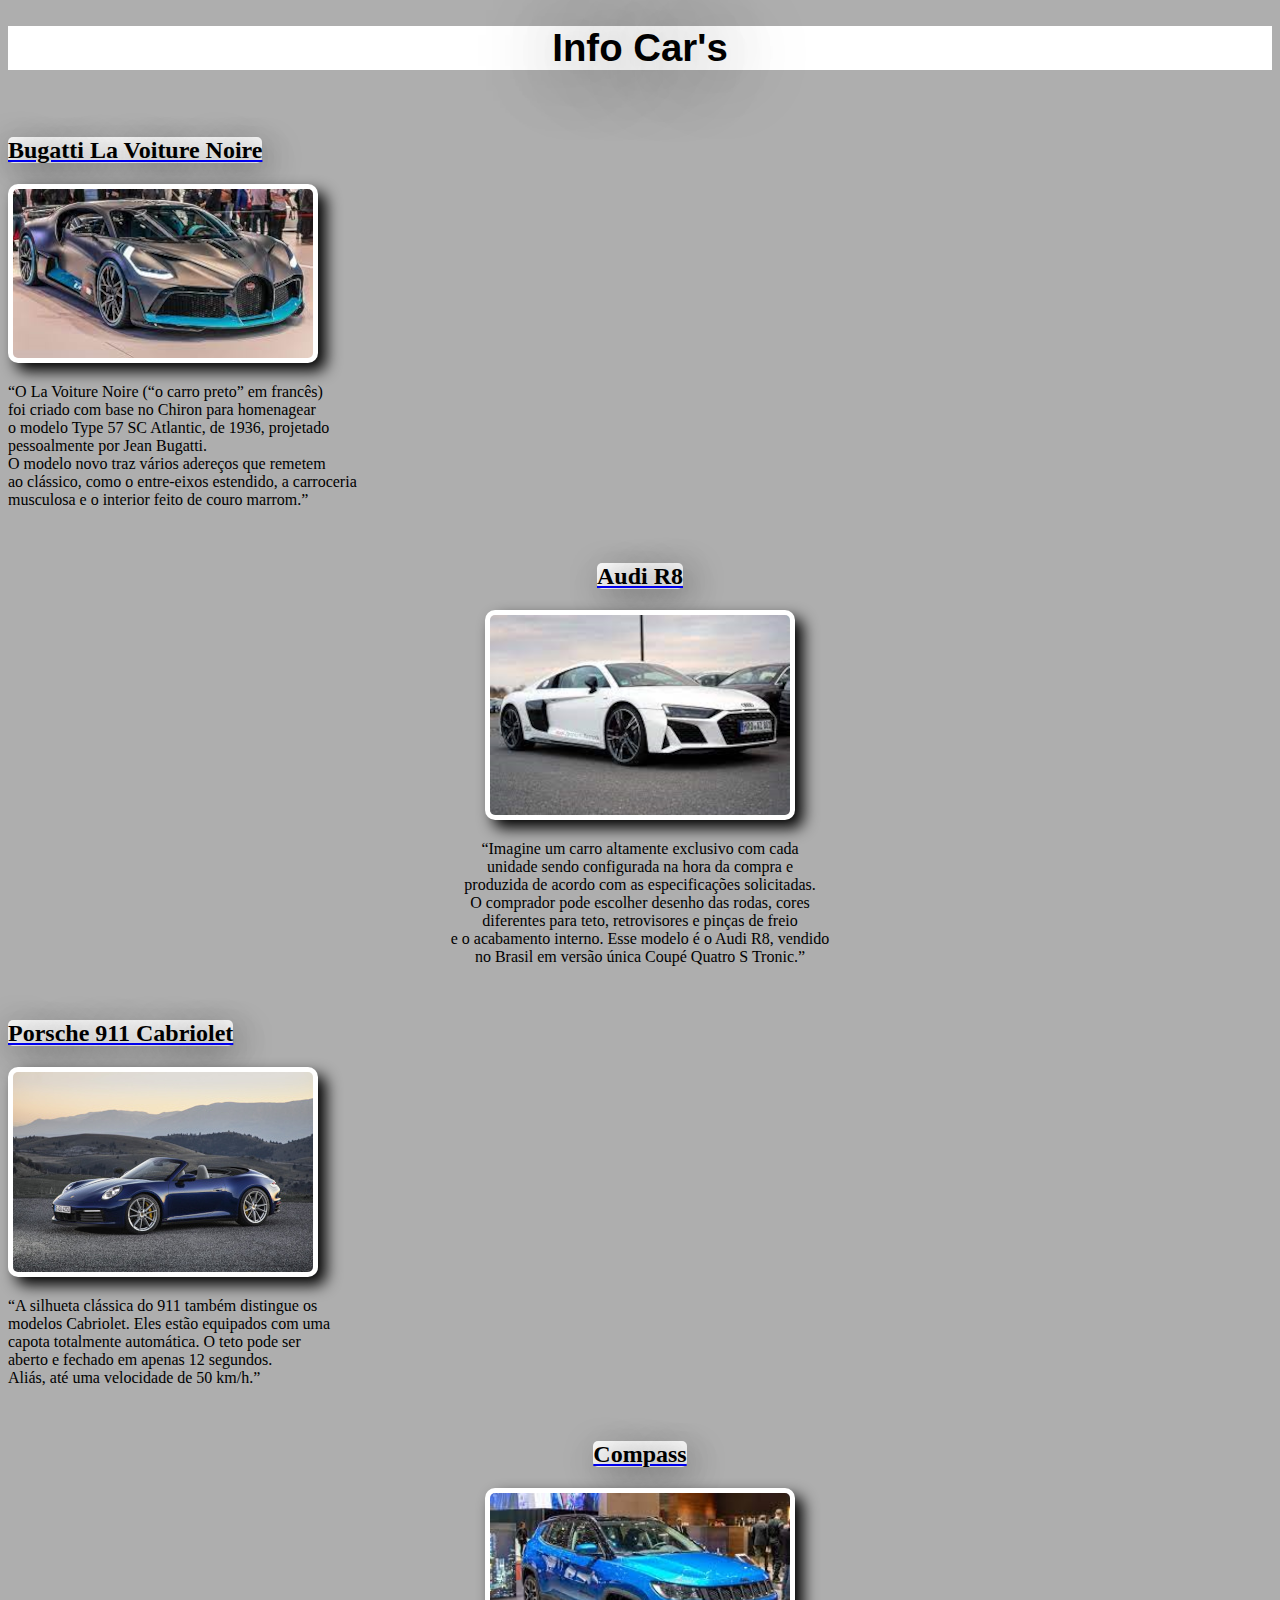
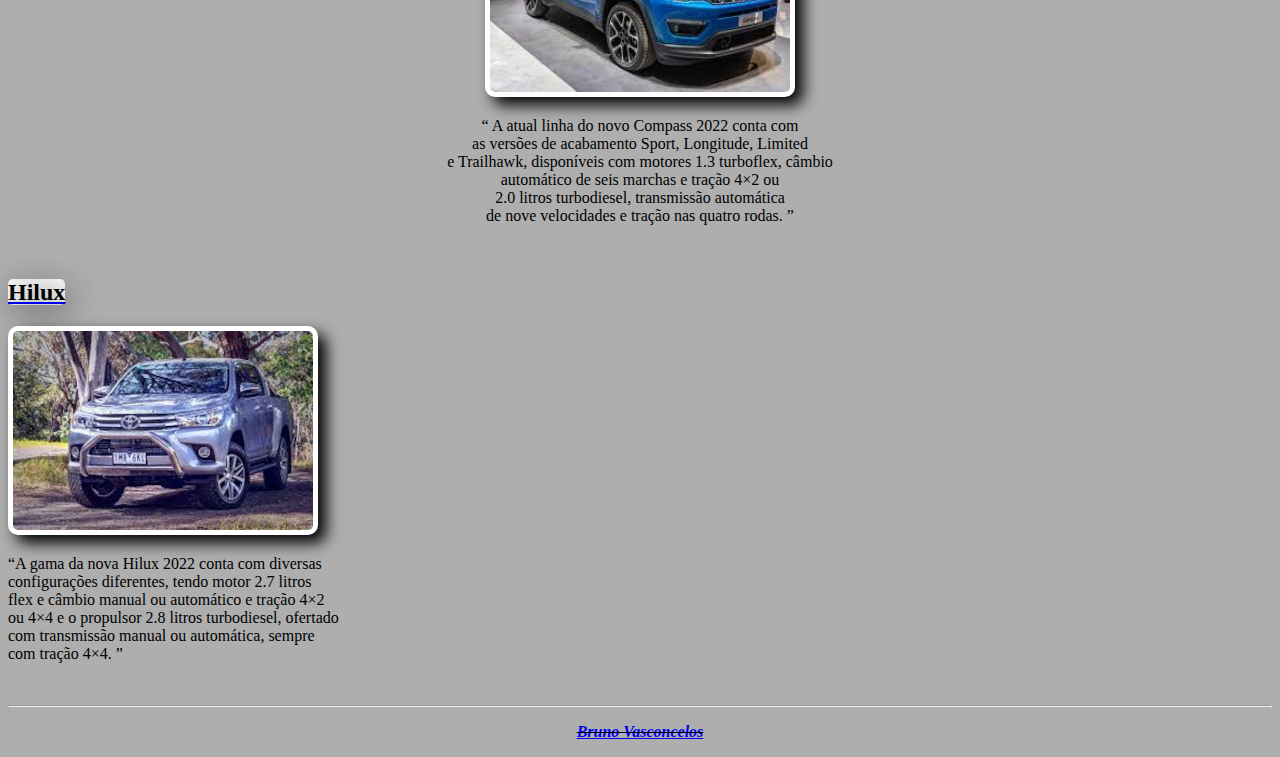
==== index.html @ de1dabf8 "Add files via upload" ====
<!DOCTYPE html>
<html lang="pt-br">
<head>
    <meta charset="UTF-8">
    <meta http-equiv="X-UA-Compatible" content="IE=edge">
    <meta name="viewport" content="width=device-width, initial-scale=1.0">
    <title>Carros</title>
    <link rel="shortcut icon" href="imagens/icone.png" type="image/x-icon">
    <link rel="stylesheet" href="style.css">
</head>
<body>
    <main>
        <big>
            <h1 style="font-family: Impact, Haettenschweiler, 'Arial Narrow Bold', sans-serif;">Info Car's</h1>
        </big>
        <br>
        <a href="bugatti.html" rel="next">
            <h2><mark>Bugatti La Voiture Noire</mark></h2>
                    <img src="imagens/bugatti.png" alt="bugatti">
        </a>
                <br>
                <p style="text-align: left;"><q>O La Voiture Noire (“o carro preto” em francês) <br> foi criado com base no Chiron para homenagear <br> o modelo Type 57 SC Atlantic, de 1936, projetado <br> pessoalmente por Jean Bugatti. <br> O modelo novo traz vários adereços que remetem <br> ao clássico, como o entre-eixos estendido, a carroceria <br> musculosa e o interior feito de couro marrom.</q></p>
            <br>
        <a href="audi.html" rel="next">
            <h2 style="text-align: center;"><mark>Audi R8</mark></h2>
                <div>
                    <img src="imagens/audi-r8.png" alt="audi-r8"></div>
        </a>
                <p><q>Imagine um carro altamente exclusivo com cada <br> unidade sendo configurada na hora da compra e <br> produzida de acordo com as especificações solicitadas. <br> O comprador pode escolher desenho das rodas, cores <br> diferentes para teto, retrovisores e pinças de freio <br> e o acabamento interno. Esse modelo é o Audi R8, vendido <br> no Brasil em versão única Coupé Quatro S Tronic.</q></p>
                <br>
        <a href="porsche.html" rel="next">
            <h2><mark>Porsche 911 Cabriolet</mark></h2>
                <img src="imagens/porsche.jpg" alt="porsche">
        </a>
            <br>
            <p style="text-align: left;"><q>A silhueta clássica do 911 também distingue os <br> modelos Cabriolet. Eles estão equipados com uma <br> capota totalmente automática. O teto pode ser <br> aberto e fechado em apenas 12 segundos. <br> Aliás, até uma velocidade de 50 km/h.</q></p>
        <br>
        <a href="compass.html" rel="next">
            <h2 style="text-align: center;"><mark>Compass</mark></h2>
               <div><img src="imagens/compass.png" alt="compass"></div>
        </a>
           <p><q>
            A atual linha do novo Compass 2022 conta com <br> as versões de acabamento Sport, Longitude, Limited <br> e Trailhawk, disponíveis com motores 1.3 turboflex, câmbio <br> automático de seis marchas e tração 4×2 ou <br> 2.0 litros turbodiesel, transmissão automática <br> de nove velocidades e tração nas quatro rodas.
           </q></p>
        <br>
        <a href="hilux.html" rel="next">
            <h2><mark>Hilux</mark></h2>
               <img src="imagens/hilux.png" alt="hilux">
        </a>
        <br>
        <p style="text-align: left;"><q>A gama da nova Hilux 2022 conta com diversas <br> configurações diferentes, tendo motor 2.7 litros <br> flex e câmbio manual ou automático e tração 4×2 <br> ou 4×4 e o propulsor 2.8 litros turbodiesel, ofertado <br> com transmissão manual ou automática, sempre <br> com tração 4×4.
        </q></p>
        <br>
        <hr>
        <p style="text-align: left;text-align: center;"><del><strong><em><a href="https://brunoofv.github.io/brunoo/" target="_blank" rel="external">Bruno Vasconcelos</a></em></strong></del></p>
    </main>
</body>
</html>
---- style.css ----
@charset "UTF-8";

*{
    font-family: cursive;
}

main {

}

body {
    background-color: #5f5f5f81;
    background-attachment: fixed;
}

div {
    text-align: center;
}

img {
    background-color: white;
    border-radius: 10px;
    box-shadow: 8px 8px 15px black;
    width: 300px;
    padding: 5px;
}

h1 {
    text-align: center;
    text-shadow: 3px 3px 80px #000000;
    background-color: white;
}

h2 {
    color: rgb(255, 255, 255);
    text-shadow: 5px 5px 35px black;
}

p {
    text-align: center;
}

mark {
    background-color: white;
    border-radius: 5px;
}
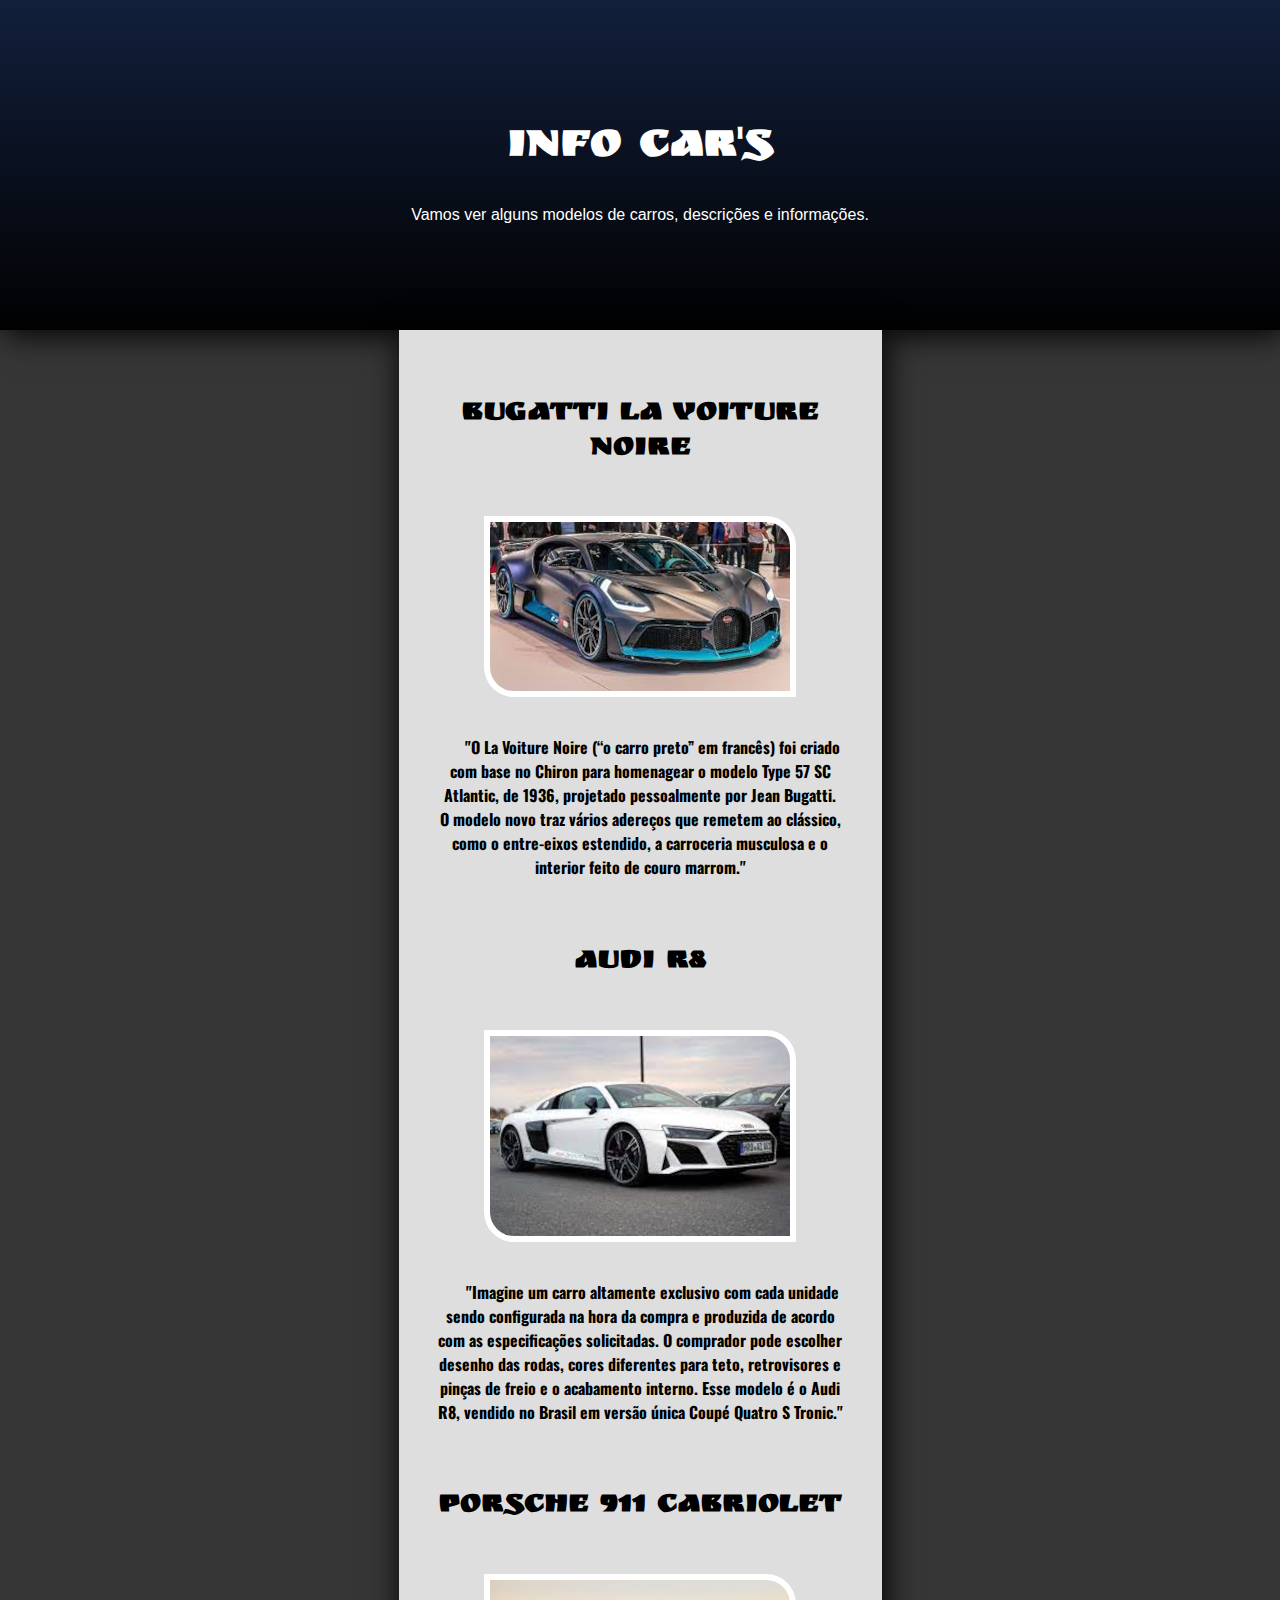
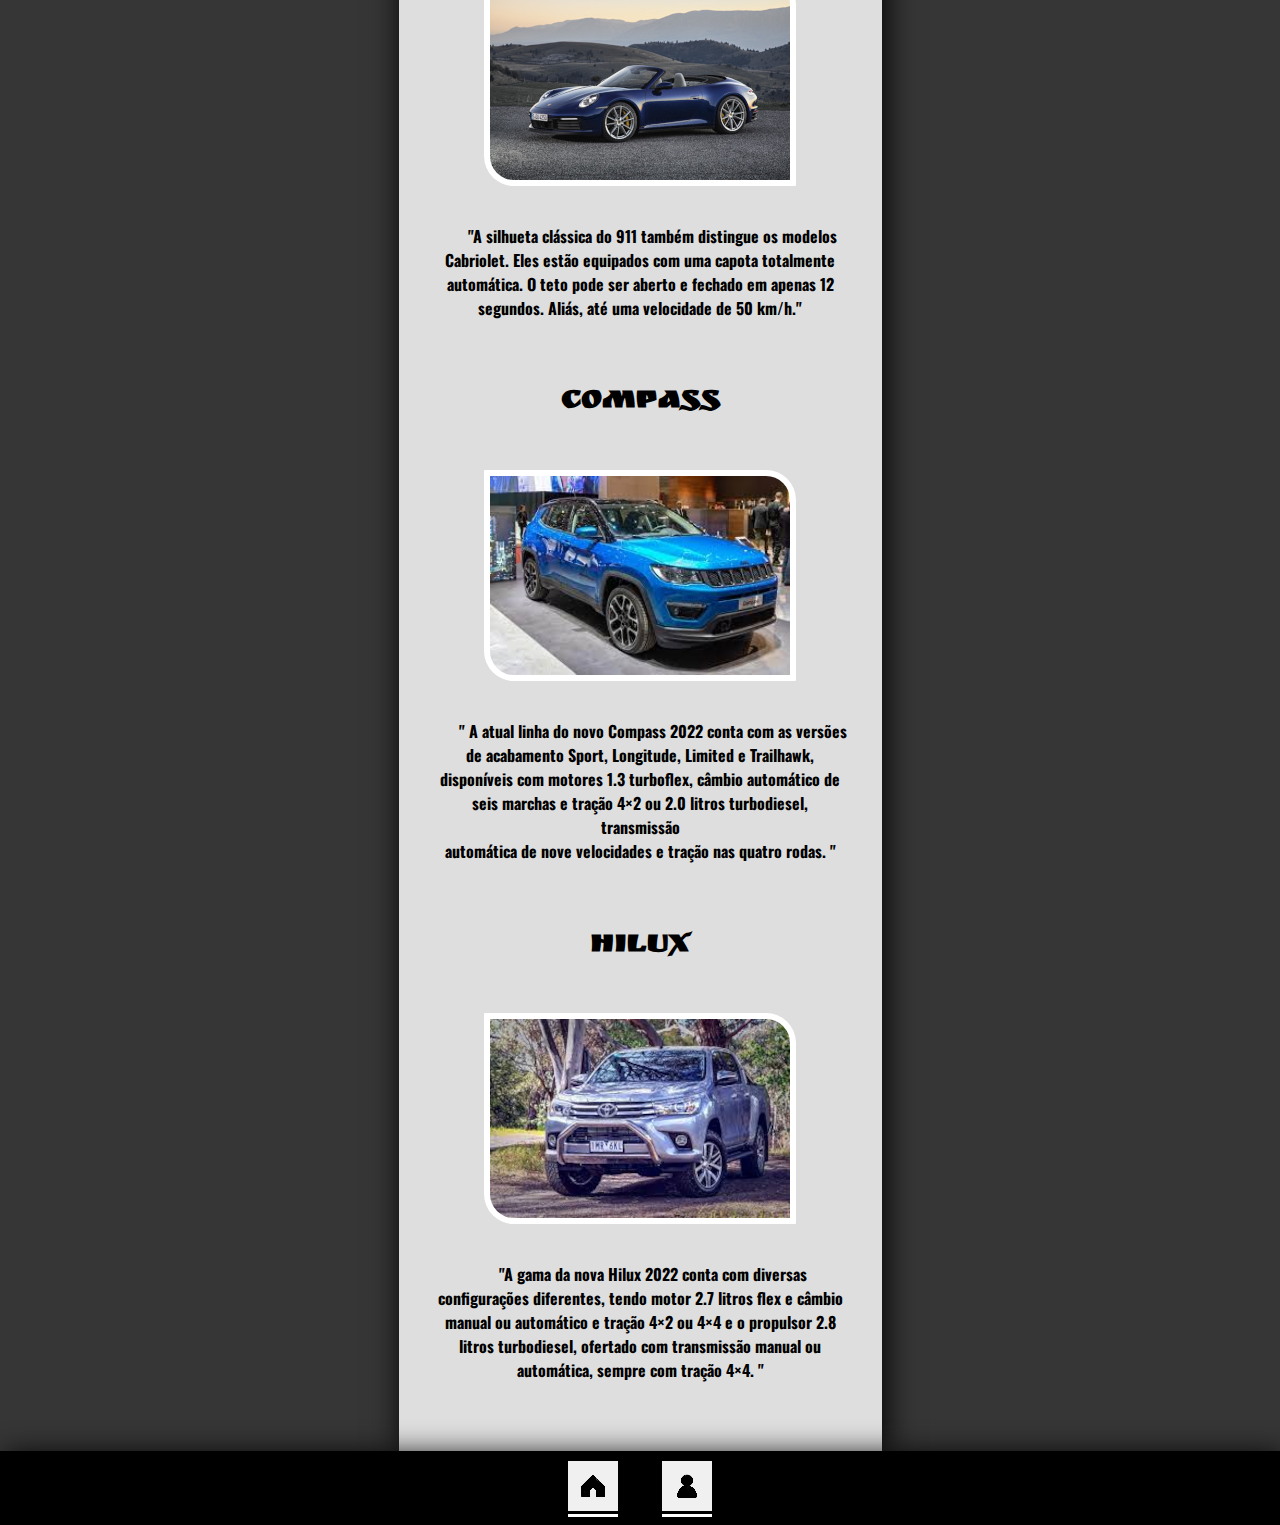
==== commit 181958ec: "Add files via upload" ====
--- a/index.html
+++ b/index.html
@@ -4,55 +4,105 @@
     <meta charset="UTF-8">
     <meta http-equiv="X-UA-Compatible" content="IE=edge">
     <meta name="viewport" content="width=device-width, initial-scale=1.0">
-    <title>Carros</title>
     <link rel="shortcut icon" href="imagens/icone.png" type="image/x-icon">
-    <link rel="stylesheet" href="style.css">
+    <link rel="stylesheet" href="estilocars.css">
+    <title>Info Car's</title>
 </head>
-<body>
+<body> <!--Cabeçalho-->
+    <header>
+        <h1>Info Car's</h1>
+        <p>Vamos ver alguns modelos de carros, descrições e informações.</p>
+    </header>
     <main>
-        <big>
-            <h1 style="font-family: Impact, Haettenschweiler, 'Arial Narrow Bold', sans-serif;">Info Car's</h1>
-        </big>
+        <!--Bugatti-->
+        <a href="bugatti.html" target="_blank" rel="external">       
+            <h2>Bugatti La Voiture Noire</h2></a>
+            <br>
+            <div>
+                <a href="bugatti.html" target="_blank" rel="external"><img src="imagens/bugatti.png" alt="bugatti"></a>
+            </div>
         <br>
-        <a href="bugatti.html" rel="next">
-            <h2><mark>Bugatti La Voiture Noire</mark></h2>
-                    <img src="imagens/bugatti.png" alt="bugatti">
-        </a>
+            <p>"O La Voiture Noire (“o carro preto” em francês)
+foi criado <br> com base no Chiron para homenagear
+o modelo  Type 57 SC <br> Atlantic, de 1936, projetado
+pessoalmente por Jean Bugatti.
+<br> O  modelo novo traz vários adereços que  remetem
+ao clássico, <br> como o entre-eixos estendido, a  carroceria
+musculosa e o <br> interior feito de couro marrom."</p>
+<br>    
+        <!--Audi-->
+                    <a href="audi.html" target="_blank" rel="external">
+                    
+                        <h2>Audi R8</h2>
+                    </a>
+                    <br>
+                    <div><a href="audi.html" target="_blank" rel="external"><img src="imagens/audi-r8.png" alt="audi"></a></div>
+                    <br>
+                    <p>"Imagine um carro altamente exclusivo com cada
+                        unidade <br> sendo configurada na hora da compra e
+                        produzida de acordo <br> com as especificações solicitadas.
+                        O comprador pode escolher <br> desenho das rodas, cores
+                        diferentes para teto, retrovisores e <br> pinças de freio
+                        e o acabamento interno. Esse modelo é o Audi <br> R8, vendido  no Brasil em versão única Coupé Quatro S Tronic."</p>
                 <br>
-                <p style="text-align: left;"><q>O La Voiture Noire (“o carro preto” em francês) <br> foi criado com base no Chiron para homenagear <br> o modelo Type 57 SC Atlantic, de 1936, projetado <br> pessoalmente por Jean Bugatti. <br> O modelo novo traz vários adereços que remetem <br> ao clássico, como o entre-eixos estendido, a carroceria <br> musculosa e o interior feito de couro marrom.</q></p>
-            <br>
-        <a href="audi.html" rel="next">
-            <h2 style="text-align: center;"><mark>Audi R8</mark></h2>
+                    <!--Porsche-->
+                <a href="porsche.html" target="_blank" rel="external">
+                    <h2>Porsche 911 Cabriolet</h2>
+                </a>
+                <br>
                 <div>
-                    <img src="imagens/audi-r8.png" alt="audi-r8"></div>
-        </a>
-                <p><q>Imagine um carro altamente exclusivo com cada <br> unidade sendo configurada na hora da compra e <br> produzida de acordo com as especificações solicitadas. <br> O comprador pode escolher desenho das rodas, cores <br> diferentes para teto, retrovisores e pinças de freio <br> e o acabamento interno. Esse modelo é o Audi R8, vendido <br> no Brasil em versão única Coupé Quatro S Tronic.</q></p>
+                    <a href="porsche.html" target="_blank" rel="external"><img src="imagens/porsche.jpg" alt="porsche"></a>
+                </div>
                 <br>
-        <a href="porsche.html" rel="next">
-            <h2><mark>Porsche 911 Cabriolet</mark></h2>
-                <img src="imagens/porsche.jpg" alt="porsche">
-        </a>
-            <br>
-            <p style="text-align: left;"><q>A silhueta clássica do 911 também distingue os <br> modelos Cabriolet. Eles estão equipados com uma <br> capota totalmente automática. O teto pode ser <br> aberto e fechado em apenas 12 segundos. <br> Aliás, até uma velocidade de 50 km/h.</q></p>
-        <br>
-        <a href="compass.html" rel="next">
-            <h2 style="text-align: center;"><mark>Compass</mark></h2>
-               <div><img src="imagens/compass.png" alt="compass"></div>
-        </a>
-           <p><q>
-            A atual linha do novo Compass 2022 conta com <br> as versões de acabamento Sport, Longitude, Limited <br> e Trailhawk, disponíveis com motores 1.3 turboflex, câmbio <br> automático de seis marchas e tração 4×2 ou <br> 2.0 litros turbodiesel, transmissão automática <br> de nove velocidades e tração nas quatro rodas.
-           </q></p>
-        <br>
-        <a href="hilux.html" rel="next">
-            <h2><mark>Hilux</mark></h2>
-               <img src="imagens/hilux.png" alt="hilux">
-        </a>
-        <br>
-        <p style="text-align: left;"><q>A gama da nova Hilux 2022 conta com diversas <br> configurações diferentes, tendo motor 2.7 litros <br> flex e câmbio manual ou automático e tração 4×2 <br> ou 4×4 e o propulsor 2.8 litros turbodiesel, ofertado <br> com transmissão manual ou automática, sempre <br> com tração 4×4.
-        </q></p>
-        <br>
-        <hr>
-        <p style="text-align: left;text-align: center;"><del><strong><em><a href="https://brunoofv.github.io/brunoo/" target="_blank" rel="external">Bruno Vasconcelos</a></em></strong></del></p>
-    </main>
+                <p>"A silhueta clássica do 911 também distingue os
+                    modelos <br> Cabriolet. Eles estão equipados com uma
+                    capota totalmente <br> automática. O teto pode ser
+                    aberto e fechado em apenas 12 <br> segundos.
+                    Aliás, até uma velocidade de 50 km/h."</p>
+                    <br>
+                         <!--Compass-->
+
+                        <a href="compass.html" target="_blank" rel="external">
+                            <h2>Compass</h2>
+                        </a>
+                        <br>
+                        <div>
+                            <a href="compass.html" target="_blank" rel="external"><img src="imagens/compass.png" alt="compass"></a>
+                        </div>
+                        <br>
+                        <p>" A atual linha do novo Compass 2022 conta com
+                            as versões <br> de acabamento Sport, Longitude, Limited
+                            e Trailhawk, <br> disponíveis com motores 1.3 turboflex, câmbio
+                            automático de <br> seis marchas e tração 4×2 ou
+                            2.0 litros turbodiesel, transmissão <br> automática
+                            de nove velocidades e tração nas quatro rodas. "</p>
+
+                        <br>
+                        <!--Hilux-->
+                        <a href="hilux.html" target="_blank" rel="external">
+                            <h2>Hilux</h2>
+                        </a>
+                        <br>
+                        <div>
+                            <a href="hilux.html" target="_blank" rel="external"><img src="imagens/hilux.png" alt="hilux"></a>
+                        </div>
+                        <br>
+                        <p>"A gama da nova Hilux 2022 conta com diversas <br>
+                            configurações diferentes, tendo motor 2.7 litros
+                            flex e câmbio <br> manual ou automático e tração 4×2
+                            ou 4×4 e o propulsor 2.8 <br> litros turbodiesel, ofertado
+                            com transmissão manual ou <br> automática, sempre
+                            com tração 4×4. "</p>
+                            <br>
+                        </main>
+                    <!--Rodape-->
+    <footer>
+        <nav>
+            <a href="index.html"><img src="imagens/inicio3.png" alt="inicio" class="cor1"></a>          
+            <a href="https://brunoofv.github.io/brunoo/" target="
+            -blank" rel="external"><img src="imagens/contato3.png" alt="Contato" class="cor2"></a>
+        </nav>
+    </footer>
+    <!--Fim-->
 </body>
 </html>--- a/estilocars.css
+++ b/estilocars.css
@@ -0,0 +1,137 @@
+@charset "UTF-8";
+
+@import url('https://fonts.googleapis.com/css2?family=Ruslan+Display&display=swap');
+
+@import url('https://fonts.googleapis.com/css2?family=Oswald:wght@200;300;400;500;600;700&family=Ruslan+Display&display=swap');
+
+/*body*/
+
+body {
+    font-family: Arial, Helvetica, sans-serif;
+    margin: 0px;
+    background-color: rgb(54, 54, 54);
+}
+
+/*cabeçalho*/
+
+header {
+    padding: 90px;     
+    text-align: center;
+    background-image: linear-gradient(to bottom , #12203C , #010101);
+    box-shadow: 4px 4px 30px black;
+}
+
+header > h1 { 
+    font-size: 3em;
+    color: white;
+    font-family: 'Ruslan Display',cursive; 
+    
+}
+
+header > p {
+    color: white;
+}
+
+/*conteudo*/
+
+main {
+    background-color: #DEDEDE;
+    padding: 35px;
+    width: 413px;
+    margin: auto;
+    box-shadow: 3px 3px 30px black ;
+}
+
+main > a > h2 {
+    color: rgb(0, 0, 0);
+    font-family: 'Ruslan Display', cursive;
+    font-size: 2em;
+    text-align: center;
+    padding: 5px;  
+}
+
+main > a:hover {
+    text-decoration: underline black;
+}
+
+main > section > a:hover {
+    text-decoration: underline black;
+
+}
+
+main > h2 {
+    color: rgb(0, 0, 0);
+    font-family: 'Ruslan Display', cursive;
+    font-size: 2em;
+    text-align: center;
+    padding: 5px;  
+}
+
+main > a {
+    text-decoration: none;
+}
+
+main > div {
+    text-align: center;
+}
+
+main > div > a > img {
+    background-color: white;
+    border-radius: 1px 30px;
+    padding: 6px;
+    width: 300px;
+}
+
+main > div > img {
+    background-color: white;
+    border-radius: 1px 30px;
+    padding: 6px;
+    width: 300px;
+    text-align: center;
+}
+
+main > p {
+    text-align: center;
+    text-indent: 25px;
+    font-weight: bold;
+    font-family: 'Oswald', sans-serif;
+}
+
+/*rodape*/
+
+footer {
+    background-color: black;
+    padding: 10px;     
+    text-align: center;  
+    box-shadow: 4px 4px 30px black;
+}
+
+footer > nav > a {       
+    color: white;
+    font-weight: bold;
+    text-decoration: none;
+    margin: 20px;
+    border-bottom: solid white;
+}
+
+/*configuraçoes extras*/
+
+img:hover {
+    background-color: #7788998a;
+}
+
+.cor1:hover {
+    background-color: rgb(0, 153, 153);
+}
+
+.cor2:hover {
+    background-color: rgb(184, 89, 0);
+}
+
+.cor3:hover {
+    background-color: red;
+}
+
+.cor4:hover {
+    background-color: rgba(0, 128, 0, 0.404);
+}
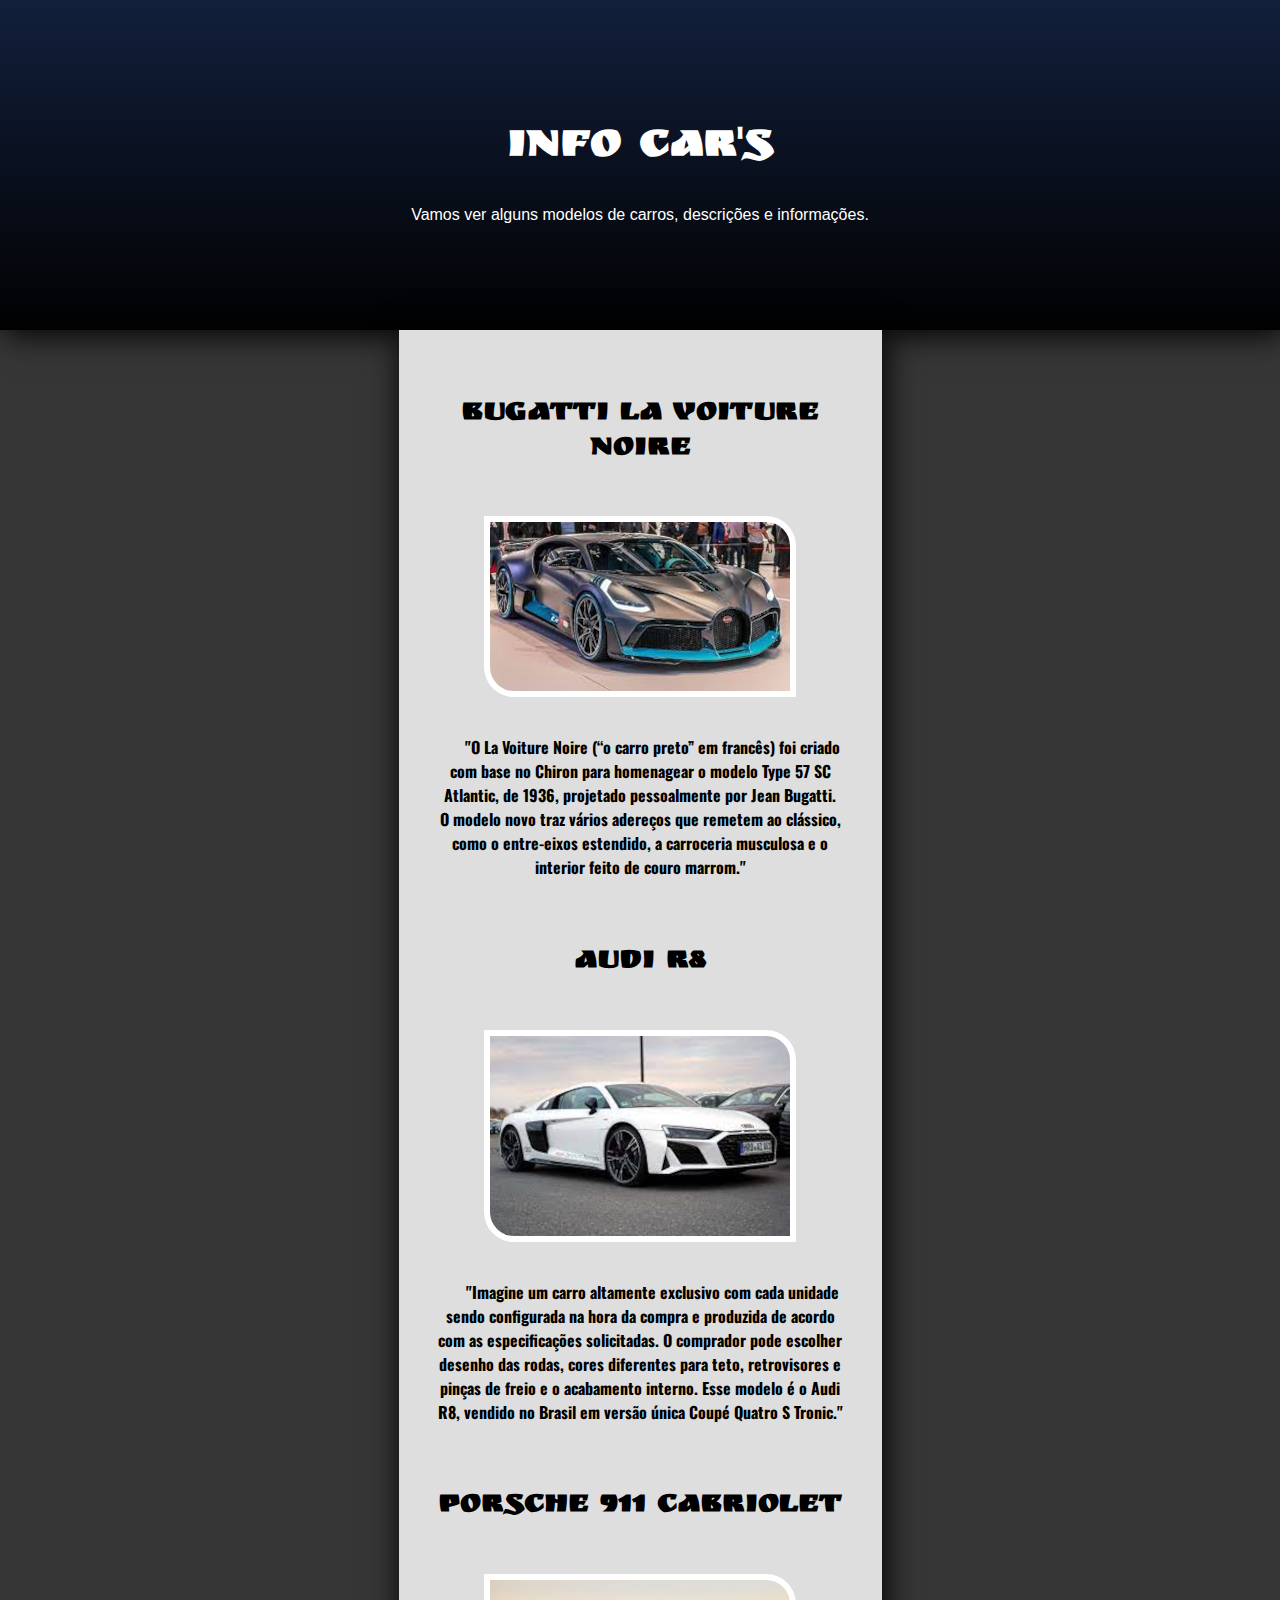
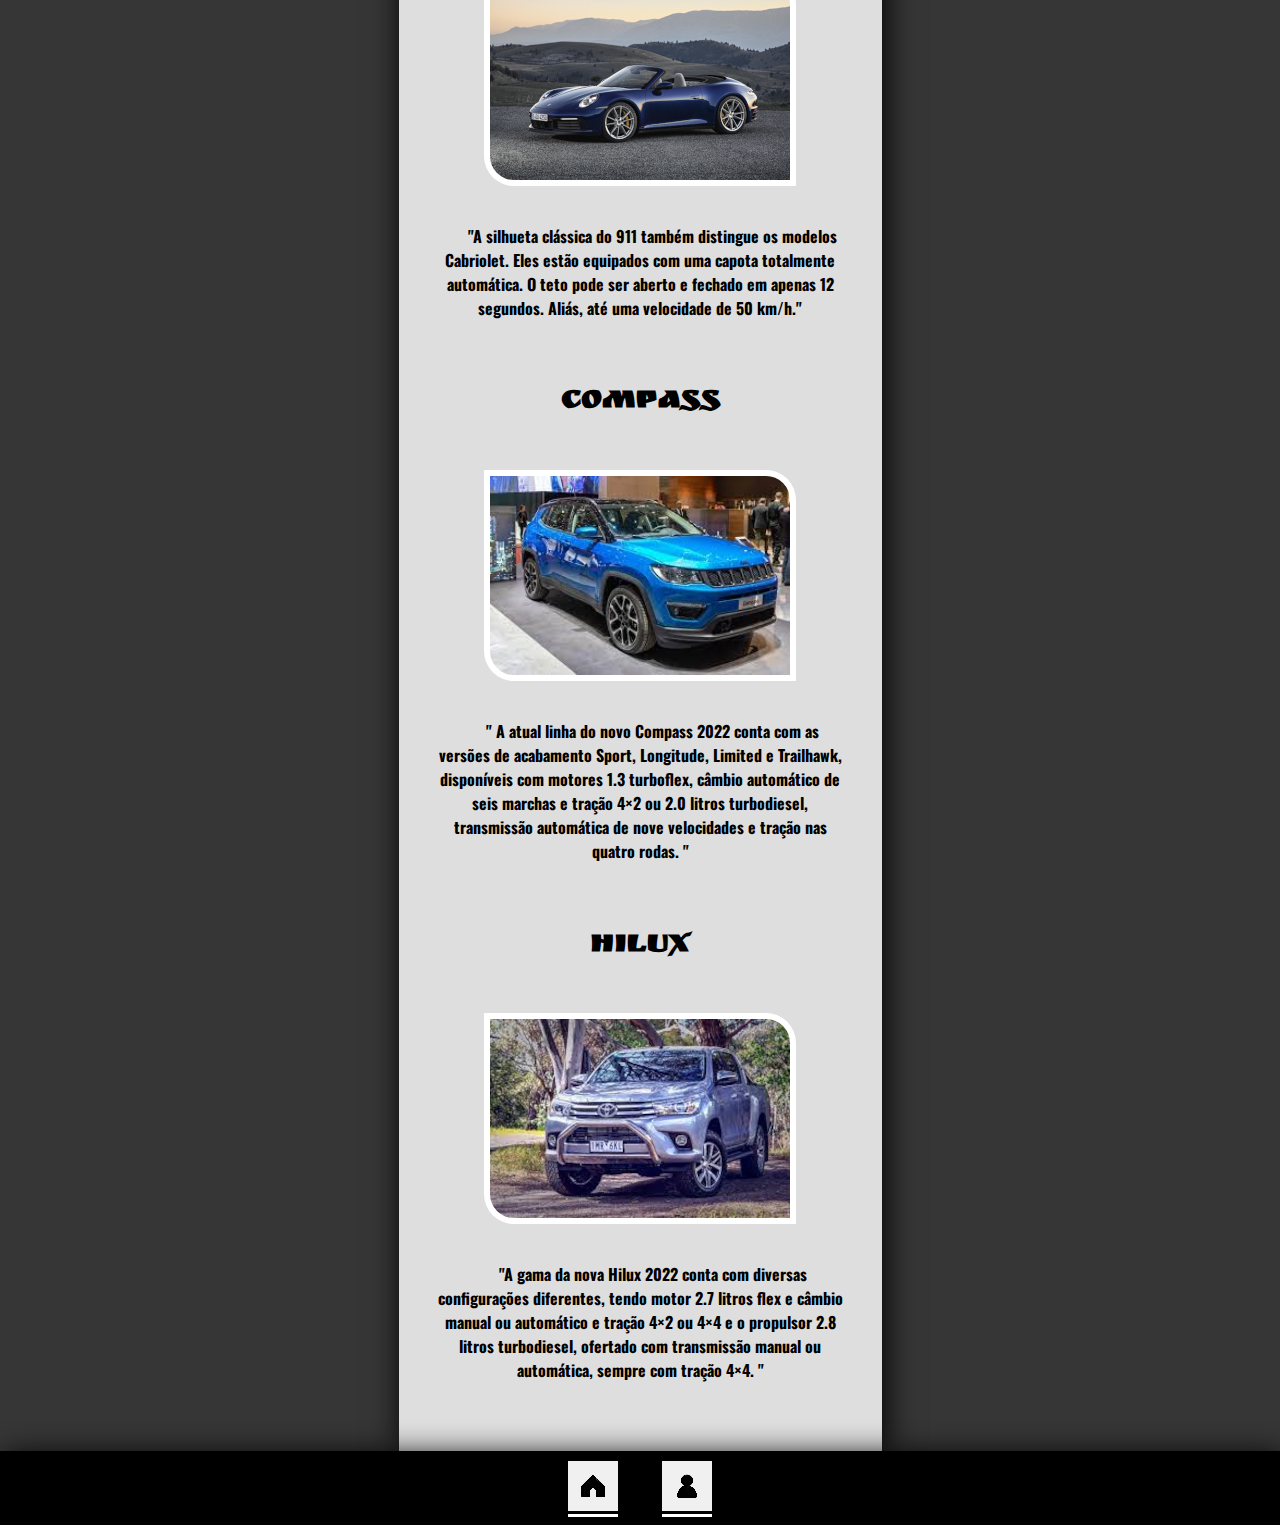
==== commit 6f349eb8: "Add files via upload" ====
--- a/index.html
+++ b/index.html
@@ -71,11 +71,11 @@
                         </div>
                         <br>
                         <p>" A atual linha do novo Compass 2022 conta com
-                            as versões <br> de acabamento Sport, Longitude, Limited
+                            as <br> versões de acabamento Sport, Longitude, Limited
                             e Trailhawk, <br> disponíveis com motores 1.3 turboflex, câmbio
                             automático de <br> seis marchas e tração 4×2 ou
-                            2.0 litros turbodiesel, transmissão <br> automática
-                            de nove velocidades e tração nas quatro rodas. "</p>
+                            2.0 litros turbodiesel, <br> transmissão automática
+                            de nove velocidades e tração nas <br> quatro rodas. "</p>
 
                         <br>
                         <!--Hilux-->
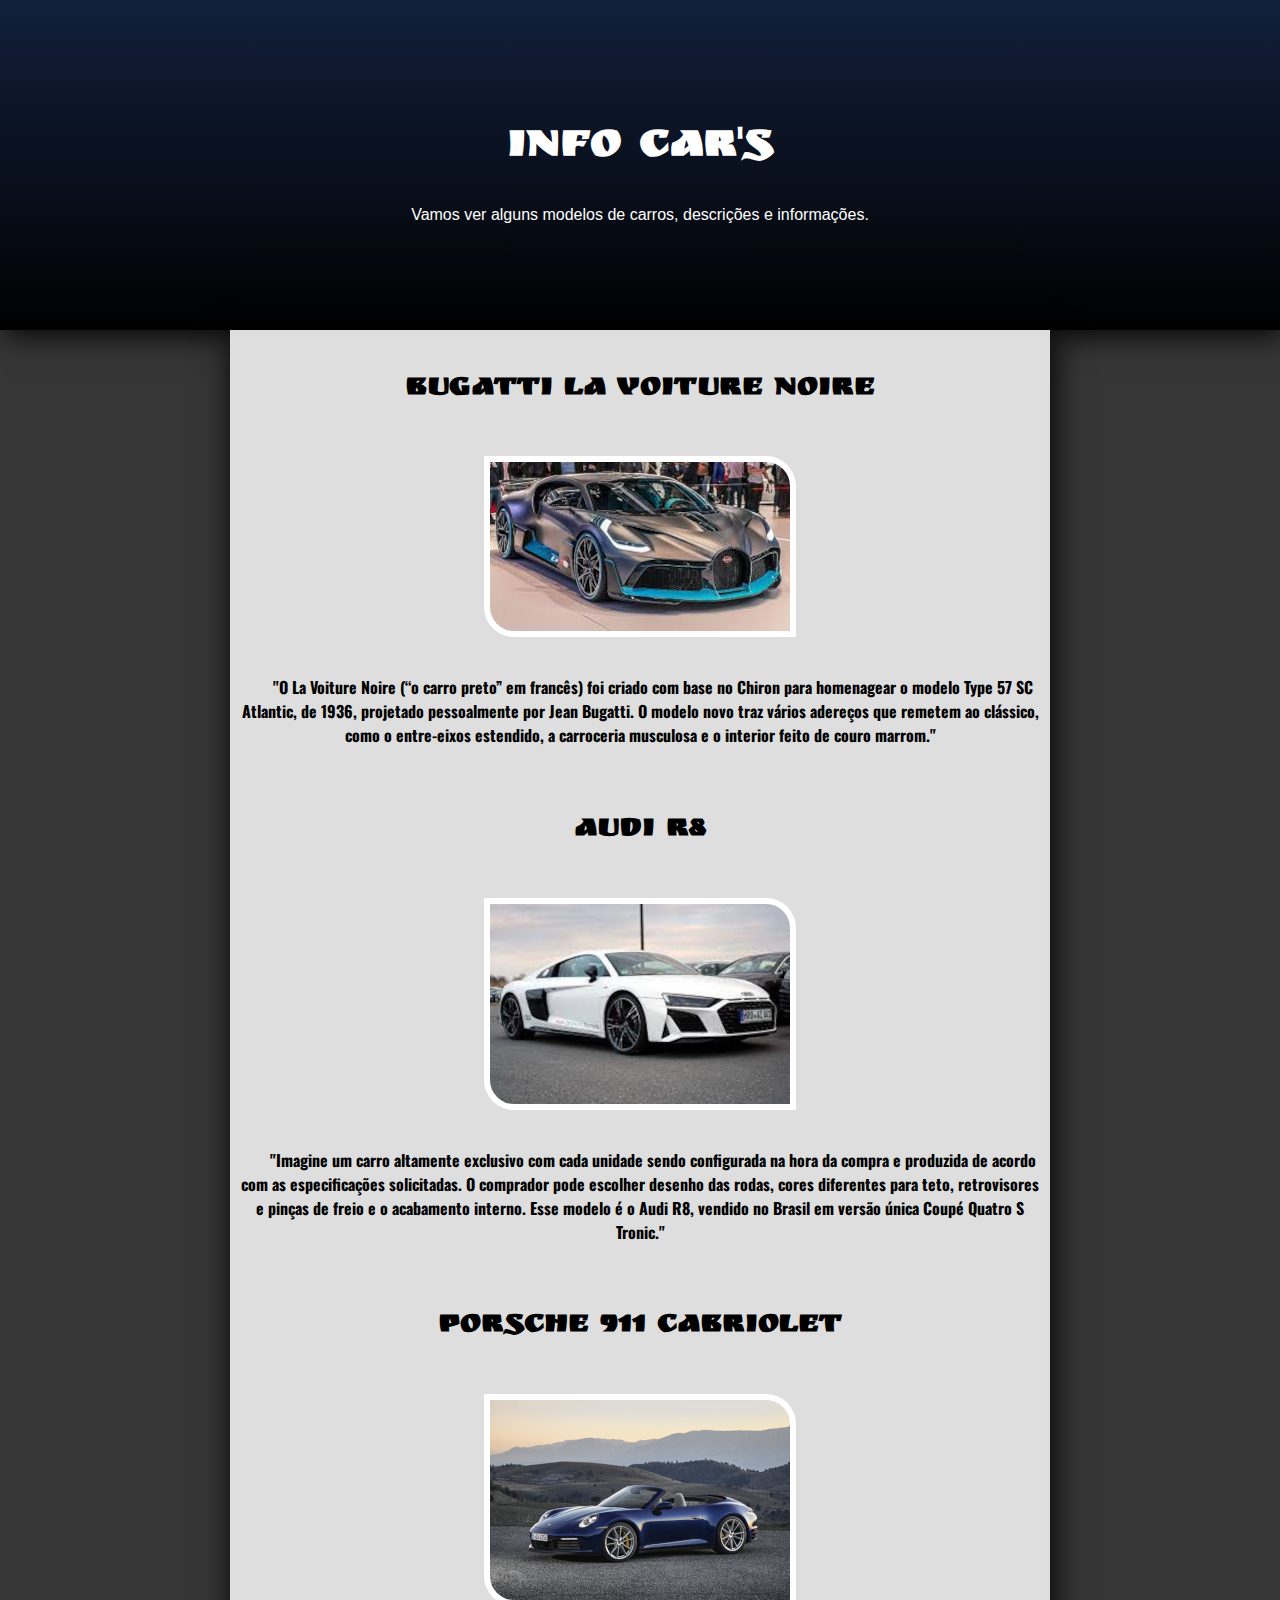
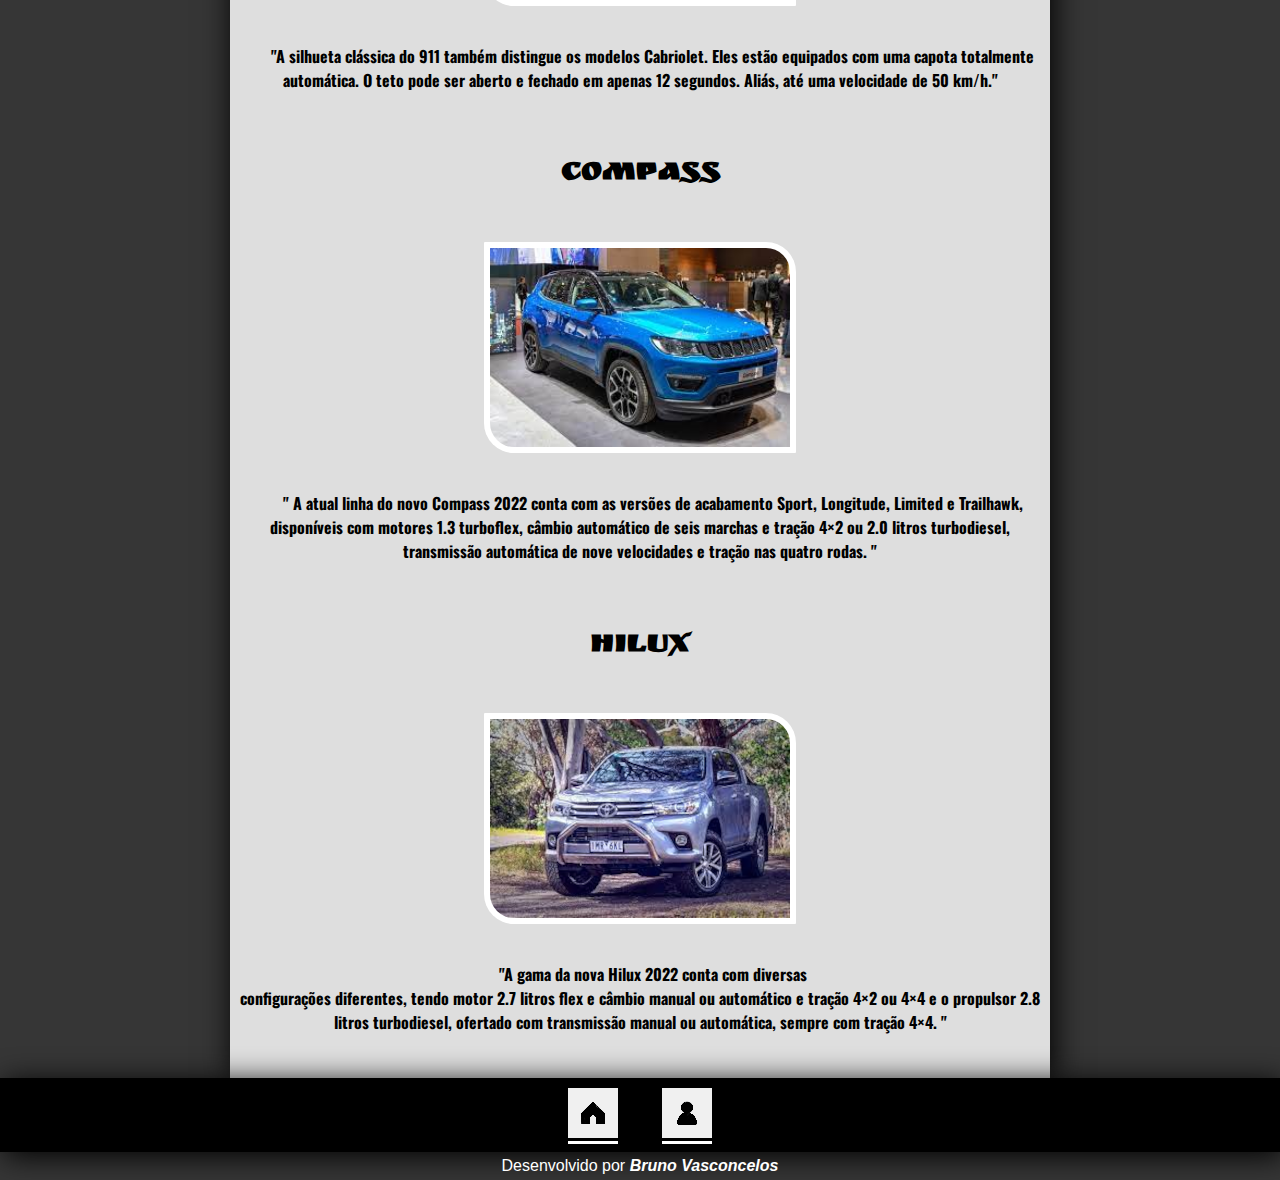
==== commit 6cb29a12: "Add files via upload" ====
--- a/index.html
+++ b/index.html
@@ -23,27 +23,26 @@
             </div>
         <br>
             <p>"O La Voiture Noire (“o carro preto” em francês)
-foi criado <br> com base no Chiron para homenagear
-o modelo  Type 57 SC <br> Atlantic, de 1936, projetado
-pessoalmente por Jean Bugatti.
-<br> O  modelo novo traz vários adereços que  remetem
-ao clássico, <br> como o entre-eixos estendido, a  carroceria
-musculosa e o <br> interior feito de couro marrom."</p>
+foi criado com base no Chiron para homenagear
+o modelo  Type 57 SC Atlantic, de 1936, projetado
+pessoalmente por Jean Bugatti. O  modelo novo traz vários adereços que  remetem
+ao clássico, como o entre-eixos estendido, a  carroceria
+musculosa e o interior feito de couro marrom."</p>
 <br>    
         <!--Audi-->
                     <a href="audi.html" target="_blank" rel="external">
                     
-                        <h2>Audi R8</h2>
+                        <h2>Audi R8</h2
                     </a>
                     <br>
                     <div><a href="audi.html" target="_blank" rel="external"><img src="imagens/audi-r8.png" alt="audi"></a></div>
                     <br>
                     <p>"Imagine um carro altamente exclusivo com cada
-                        unidade <br> sendo configurada na hora da compra e
-                        produzida de acordo <br> com as especificações solicitadas.
-                        O comprador pode escolher <br> desenho das rodas, cores
-                        diferentes para teto, retrovisores e <br> pinças de freio
-                        e o acabamento interno. Esse modelo é o Audi <br> R8, vendido  no Brasil em versão única Coupé Quatro S Tronic."</p>
+                        unidade sendo configurada na hora da compra e
+                        produzida de acordo com as especificações solicitadas.
+                        O comprador pode escolher desenho das rodas, cores
+                        diferentes para teto, retrovisores e pinças de freio
+                        e o acabamento interno. Esse modelo é o Audi R8, vendido  no Brasil em versão única Coupé Quatro S Tronic."</p>
                 <br>
                     <!--Porsche-->
                 <a href="porsche.html" target="_blank" rel="external">
@@ -55,9 +54,9 @@
                 </div>
                 <br>
                 <p>"A silhueta clássica do 911 também distingue os
-                    modelos <br> Cabriolet. Eles estão equipados com uma
-                    capota totalmente <br> automática. O teto pode ser
-                    aberto e fechado em apenas 12 <br> segundos.
+                    modelos Cabriolet. Eles estão equipados com uma
+                    capota totalmente automática. O teto pode ser
+                    aberto e fechado em apenas 12 segundos.
                     Aliás, até uma velocidade de 50 km/h."</p>
                     <br>
                          <!--Compass-->
@@ -71,11 +70,11 @@
                         </div>
                         <br>
                         <p>" A atual linha do novo Compass 2022 conta com
-                            as <br> versões de acabamento Sport, Longitude, Limited
-                            e Trailhawk, <br> disponíveis com motores 1.3 turboflex, câmbio
-                            automático de <br> seis marchas e tração 4×2 ou
-                            2.0 litros turbodiesel, <br> transmissão automática
-                            de nove velocidades e tração nas <br> quatro rodas. "</p>
+                            as versões de acabamento Sport, Longitude, Limited
+                            e Trailhawk, disponíveis com motores 1.3 turboflex, câmbio
+                            automático de seis marchas e tração 4×2 ou
+                            2.0 litros turbodiesel, transmissão automática
+                            de nove velocidades e tração nas quatro rodas. "</p>
 
                         <br>
                         <!--Hilux-->
@@ -89,9 +88,9 @@
                         <br>
                         <p>"A gama da nova Hilux 2022 conta com diversas <br>
                             configurações diferentes, tendo motor 2.7 litros
-                            flex e câmbio <br> manual ou automático e tração 4×2
-                            ou 4×4 e o propulsor 2.8 <br> litros turbodiesel, ofertado
-                            com transmissão manual ou <br> automática, sempre
+                            flex e câmbio manual ou automático e tração 4×2
+                            ou 4×4 e o propulsor 2.8 litros turbodiesel, ofertado
+                            com transmissão manual ou automática, sempre
                             com tração 4×4. "</p>
                             <br>
                         </main>
@@ -101,8 +100,13 @@
             <a href="index.html"><img src="imagens/inicio3.png" alt="inicio" class="cor1"></a>          
             <a href="https://brunoofv.github.io/brunoo/" target="
             -blank" rel="external"><img src="imagens/contato3.png" alt="Contato" class="cor2"></a>
-        </nav>
+                  </nav>
     </footer>
+            <span>
+                <p>
+                    Desenvolvido por <a href="https://brunoofv.github.io/bruno/" target="_blank" rel="external"><strong><em>Bruno Vasconcelos</em></strong></a>
+                </p>
+            </span>
     <!--Fim-->
 </body>
 </html>--- a/estilocars.css
+++ b/estilocars.css
@@ -4,42 +4,48 @@
 
 @import url('https://fonts.googleapis.com/css2?family=Oswald:wght@200;300;400;500;600;700&family=Ruslan+Display&display=swap');
 
+
 /*body*/
 
 body {
     font-family: Arial, Helvetica, sans-serif;
     margin: 0px;
-    background-color: rgb(54, 54, 54);
+    background-color: #363636;
 }
 
 /*cabeçalho*/
 
 header {
-    padding: 90px;     
-    text-align: center;
+    padding-top: 90px; 
+    padding-bottom: 90px;    
     background-image: linear-gradient(to bottom , #12203C , #010101);
     box-shadow: 4px 4px 30px black;
+
+    min-width: 350px;
 }
 
 header > h1 { 
     font-size: 3em;
     color: white;
     font-family: 'Ruslan Display',cursive; 
-    
+    text-align: center; 
 }
 
 header > p {
     color: white;
+    text-align: center;
 }
 
 /*conteudo*/
 
 main {
     background-color: #DEDEDE;
-    padding: 35px;
-    width: 413px;
+    padding: 10px;
     margin: auto;
     box-shadow: 3px 3px 30px black ;
+
+    max-width: 800px;
+    min-width: 330px;
 }
 
 main > a > h2 {
@@ -91,6 +97,7 @@
 }
 
 main > p {
+    color: black;
     text-align: center;
     text-indent: 25px;
     font-weight: bold;
@@ -100,10 +107,13 @@
 /*rodape*/
 
 footer {
-    background-color: black;
-    padding: 10px;     
+    background-color: black;  
+    padding-top: 10px;   
+    padding-bottom: 10px;
     text-align: center;  
     box-shadow: 4px 4px 30px black;
+
+    min-width: 350px;
 }
 
 footer > nav > a {       
@@ -135,3 +145,23 @@
 .cor4:hover {
     background-color: rgba(0, 128, 0, 0.404);
 }
+
+span > p > a {
+    text-decoration: none;
+    color: rgb(255, 255, 255);
+}
+
+span > p > a:hover {
+    text-decoration: underline;
+    color: gray;
+}
+
+span > p > a:active {
+    color: #363636;
+}
+
+span > p {
+    text-align: center;
+    color: white;
+    margin: 5px;
+}
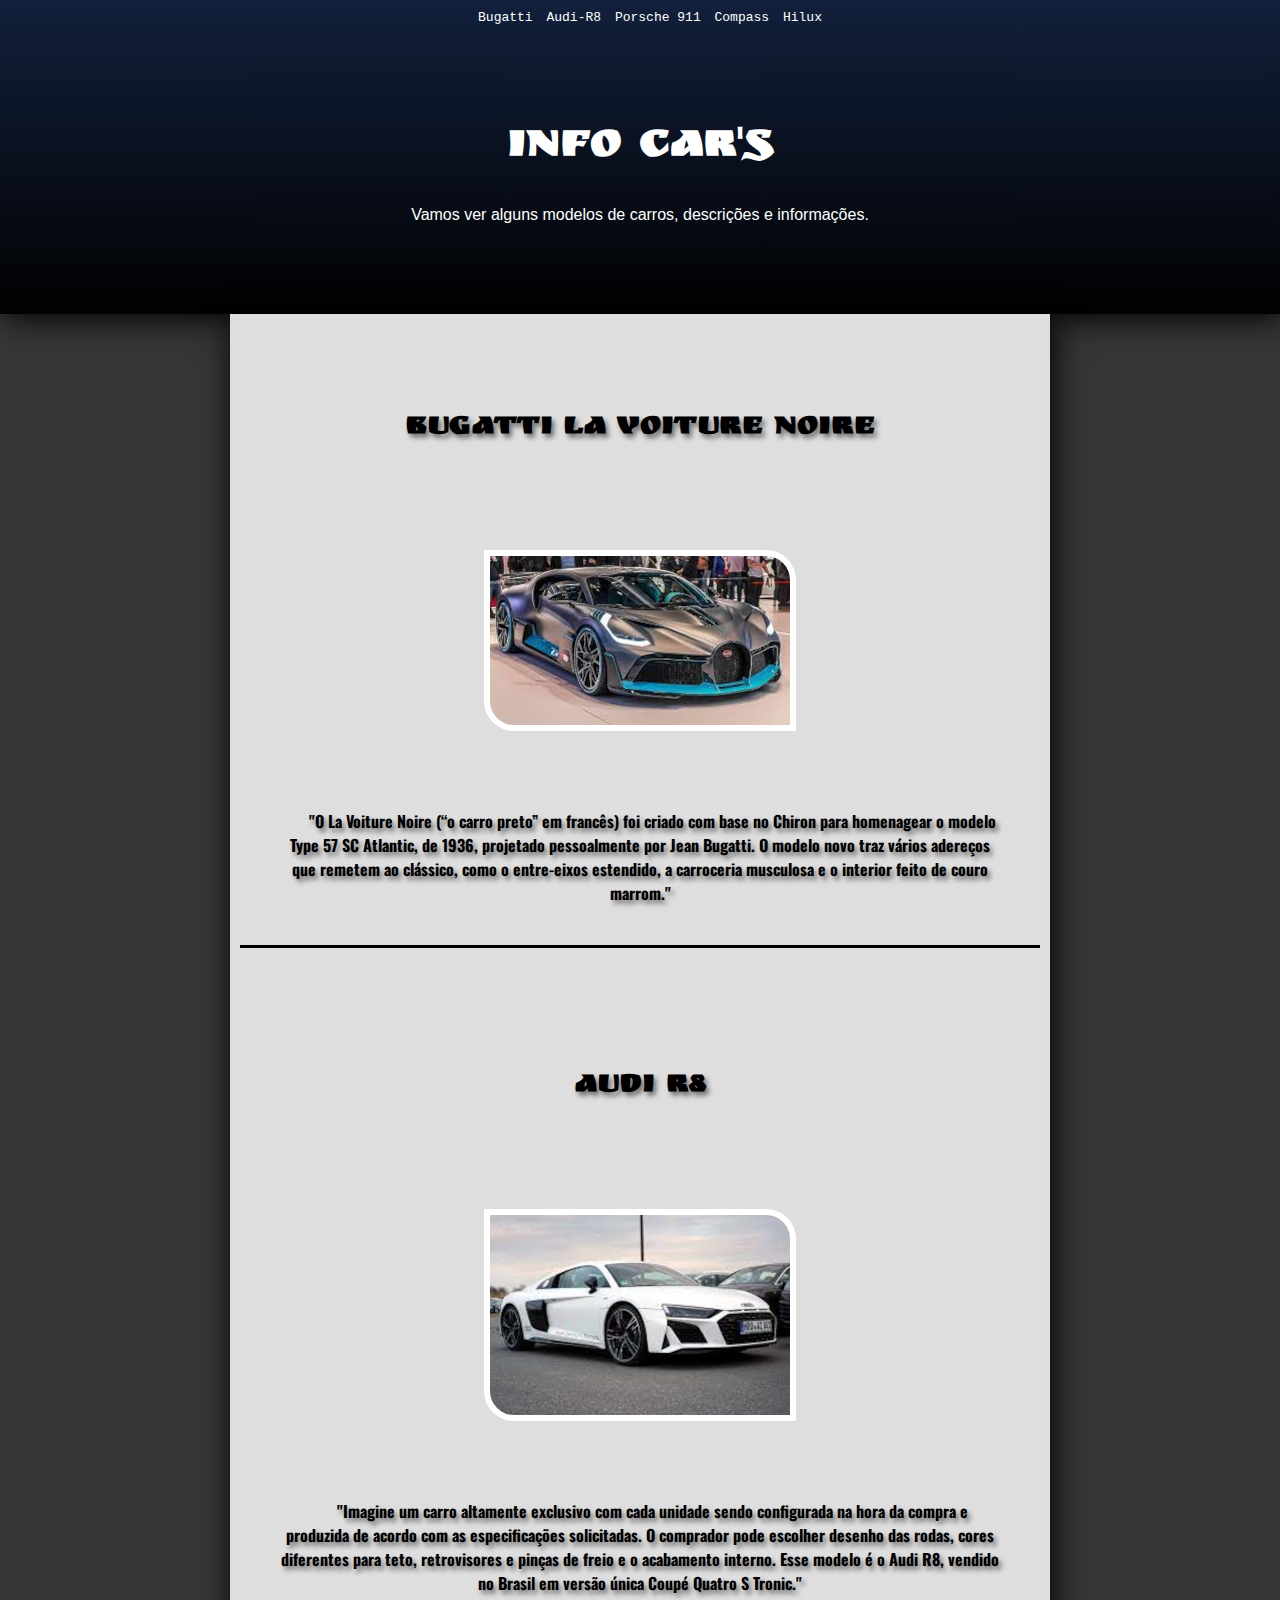
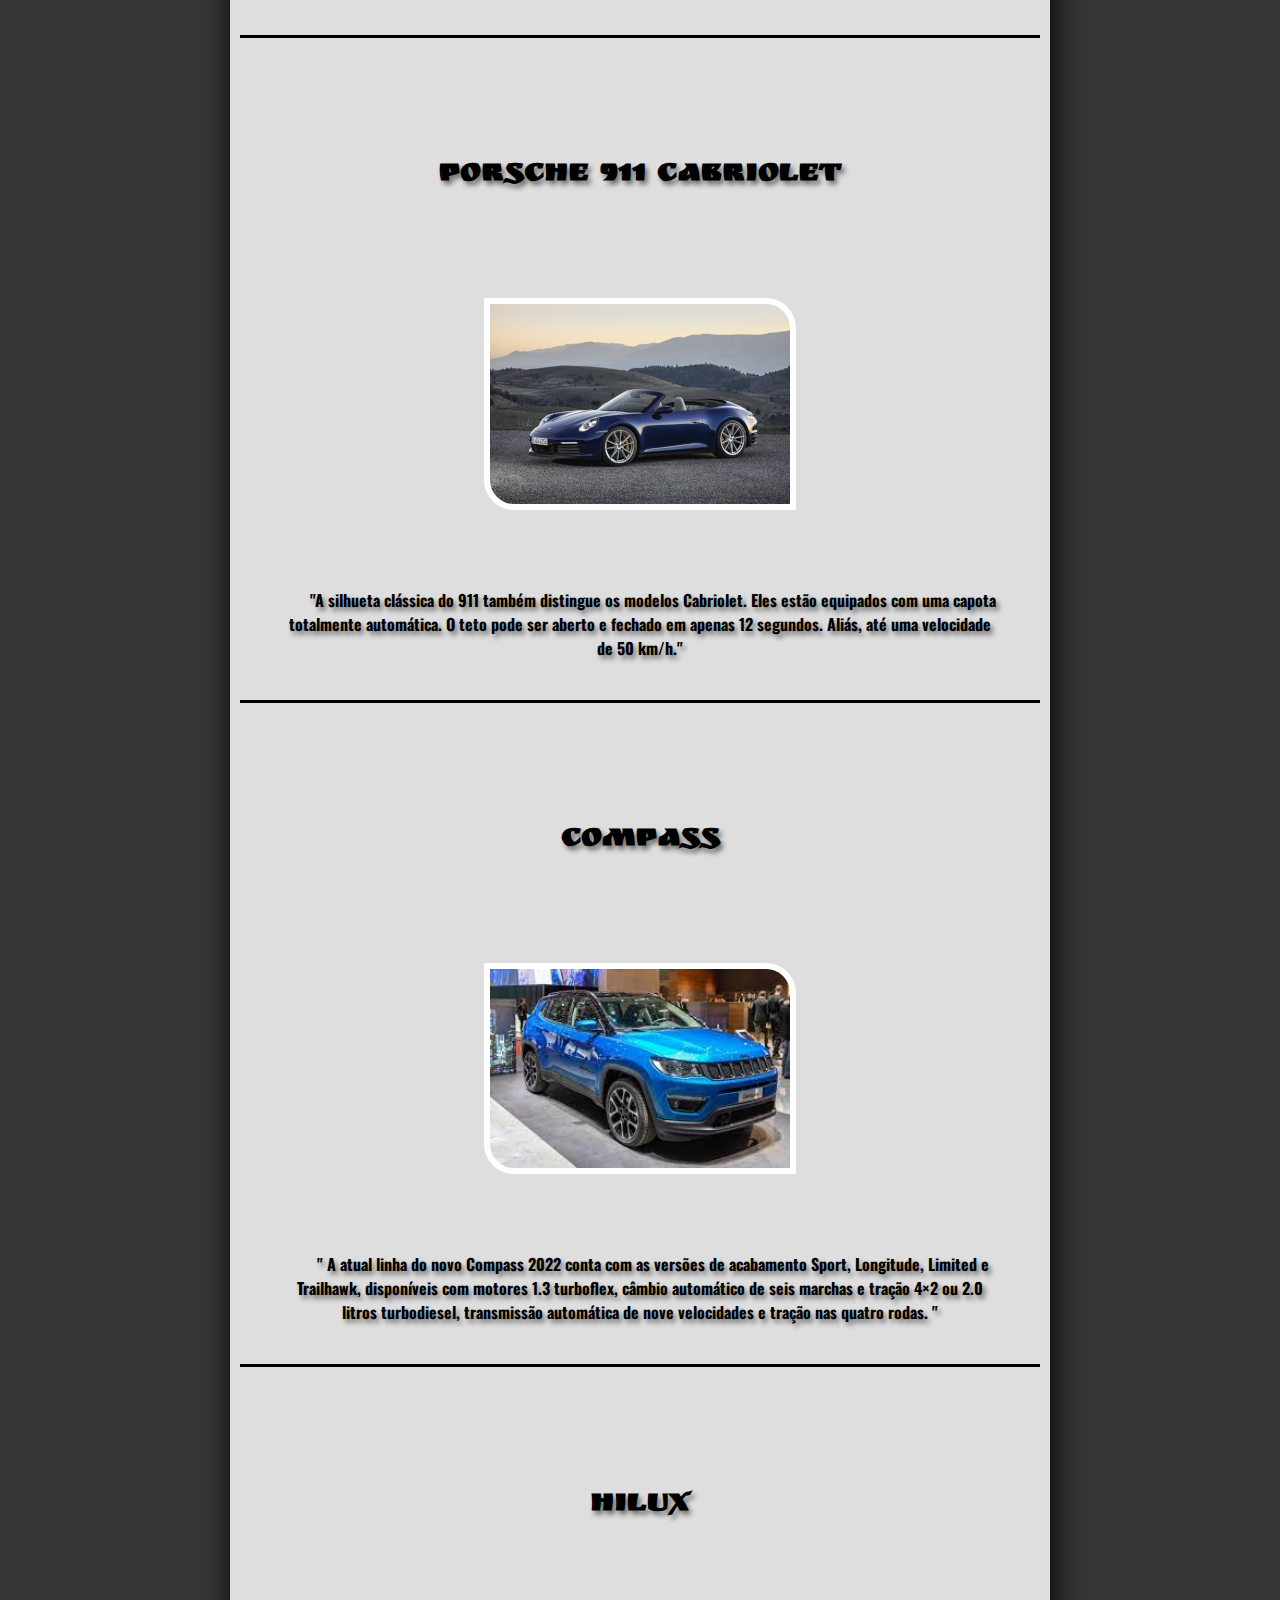
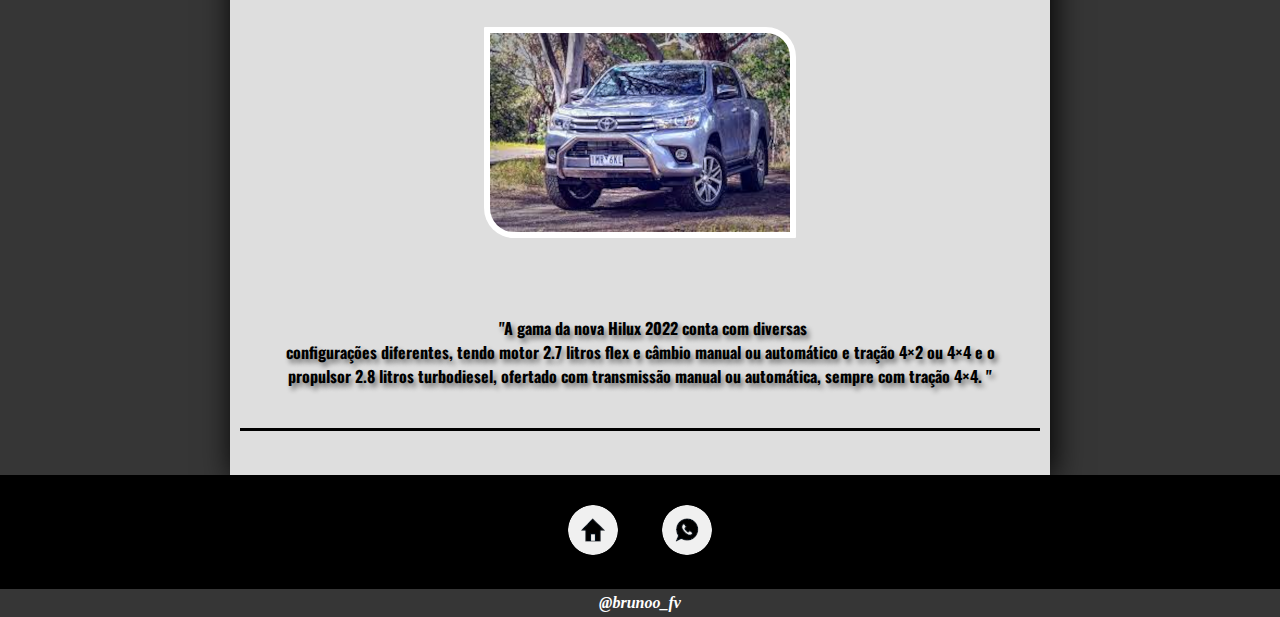
==== commit ddfdcd31: "Add files via upload" ====
--- a/index.html
+++ b/index.html
@@ -9,102 +9,126 @@
     <title>Info Car's</title>
 </head>
 <body> <!--Cabeçalho-->
+        
+        <span>
+            <nav>               
+                <a href="#bugatti">Bugatti</a>
+                <a href="#audi">Audi-R8</a>
+                <a href="#porsche">Porsche 911</a>
+                <a href="#compass">Compass</a>
+                <a href="#hilux">Hilux</a>
+            </nav>
+        </span>
     <header>
         <h1>Info Car's</h1>
         <p>Vamos ver alguns modelos de carros, descrições e informações.</p>
+        
+        
     </header>
     <main>
         <!--Bugatti-->
-        <a href="bugatti.html" target="_blank" rel="external">       
-            <h2>Bugatti La Voiture Noire</h2></a>
+        <section>
+            <a href="bugatti.html" target="_blank" rel="external">
+                <h2 id="bugatti">Bugatti La Voiture Noire</h2></a>
+                <br>
+                <div>
+                    <a href="bugatti.html" target="_blank" rel="external"><img src="imagens/bugatti.png" alt="bugatti"></a>
+                </div>
             <br>
-            <div>
-                <a href="bugatti.html" target="_blank" rel="external"><img src="imagens/bugatti.png" alt="bugatti"></a>
-            </div>
-        <br>
-            <p>"O La Voiture Noire (“o carro preto” em francês)
-foi criado com base no Chiron para homenagear
-o modelo  Type 57 SC Atlantic, de 1936, projetado
-pessoalmente por Jean Bugatti. O  modelo novo traz vários adereços que  remetem
-ao clássico, como o entre-eixos estendido, a  carroceria
-musculosa e o interior feito de couro marrom."</p>
+                <p>"O La Voiture Noire (“o carro preto” em francês)
+            foi criado com base no Chiron para homenagear
+            o modelo  Type 57 SC Atlantic, de 1936, projetado
+            pessoalmente por Jean Bugatti. O  modelo novo traz vários adereços que  remetem
+            ao clássico, como o entre-eixos estendido, a  carroceria
+            musculosa e o interior feito de couro marrom."</p>
+        </section>
 <br>    
         <!--Audi-->
-                    <a href="audi.html" target="_blank" rel="external">
                     
-                        <h2>Audi R8</h2
+                    
+                        <section>
+                            <a href="audi.html" target="_blank" rel="external">
+                                <h2 id="audi">Audi R8</h2>
+                            </a>
+                            
+                                                <br>
+                                                <div><a href="audi.html" target="_blank" rel="external"><img src="imagens/audi-r8.png" alt="audi"></a></div>
+                                                <br>
+                                                <p>"Imagine um carro altamente exclusivo com cada
+                            unidade sendo configurada na hora da compra e
+                            produzida de acordo com as especificações solicitadas.
+                            O comprador pode escolher desenho das rodas, cores
+                            diferentes para teto, retrovisores e pinças de freio
+                            e o acabamento interno. Esse modelo é o Audi R8, vendido  no Brasil em versão única Coupé Quatro S Tronic."</p>
+                        </section>
+                <br>
+                    <!--Porsche-->
+                <section>
+                    <a href="porsche.html" target="_blank" rel="external">
+                        <h2 id="porsche">Porsche 911 Cabriolet</h2>
                     </a>
                     <br>
-                    <div><a href="audi.html" target="_blank" rel="external"><img src="imagens/audi-r8.png" alt="audi"></a></div>
+                    <div>
+                        <a href="porsche.html" target="_blank" rel="external"><img src="imagens/porsche.jpg" alt="porsche"></a>
+                    </div>
                     <br>
-                    <p>"Imagine um carro altamente exclusivo com cada
-                        unidade sendo configurada na hora da compra e
-                        produzida de acordo com as especificações solicitadas.
-                        O comprador pode escolher desenho das rodas, cores
-                        diferentes para teto, retrovisores e pinças de freio
-                        e o acabamento interno. Esse modelo é o Audi R8, vendido  no Brasil em versão única Coupé Quatro S Tronic."</p>
-                <br>
-                    <!--Porsche-->
-                <a href="porsche.html" target="_blank" rel="external">
-                    <h2>Porsche 911 Cabriolet</h2>
-                </a>
-                <br>
-                <div>
-                    <a href="porsche.html" target="_blank" rel="external"><img src="imagens/porsche.jpg" alt="porsche"></a>
-                </div>
-                <br>
-                <p>"A silhueta clássica do 911 também distingue os
-                    modelos Cabriolet. Eles estão equipados com uma
-                    capota totalmente automática. O teto pode ser
-                    aberto e fechado em apenas 12 segundos.
-                    Aliás, até uma velocidade de 50 km/h."</p>
+                    <p>"A silhueta clássica do 911 também distingue os
+                        modelos Cabriolet. Eles estão equipados com uma
+                        capota totalmente automática. O teto pode ser
+                        aberto e fechado em apenas 12 segundos.
+                        Aliás, até uma velocidade de 50 km/h."</p>
+                </section>
                     <br>
                          <!--Compass-->
 
-                        <a href="compass.html" target="_blank" rel="external">
-                            <h2>Compass</h2>
-                        </a>
-                        <br>
-                        <div>
-                            <a href="compass.html" target="_blank" rel="external"><img src="imagens/compass.png" alt="compass"></a>
-                        </div>
-                        <br>
-                        <p>" A atual linha do novo Compass 2022 conta com
-                            as versões de acabamento Sport, Longitude, Limited
-                            e Trailhawk, disponíveis com motores 1.3 turboflex, câmbio
-                            automático de seis marchas e tração 4×2 ou
-                            2.0 litros turbodiesel, transmissão automática
-                            de nove velocidades e tração nas quatro rodas. "</p>
-
-                        <br>
-                        <!--Hilux-->
-                        <a href="hilux.html" target="_blank" rel="external">
-                            <h2>Hilux</h2>
-                        </a>
-                        <br>
-                        <div>
-                            <a href="hilux.html" target="_blank" rel="external"><img src="imagens/hilux.png" alt="hilux"></a>
-                        </div>
-                        <br>
-                        <p>"A gama da nova Hilux 2022 conta com diversas <br>
-                            configurações diferentes, tendo motor 2.7 litros
-                            flex e câmbio manual ou automático e tração 4×2
-                            ou 4×4 e o propulsor 2.8 litros turbodiesel, ofertado
-                            com transmissão manual ou automática, sempre
-                            com tração 4×4. "</p>
+                        <section>
+                            <a href="compass.html" target="_blank" rel="external">
+                                <h2 id="compass">Compass</h2>
+                            </a>
+                            <br>
+                            <div>
+                                <a href="compass.html" target="_blank" rel="external"><img src="imagens/compass.png" alt="compass"></a>
+                            </div>
+                            <br>
+                            <p>" A atual linha do novo Compass 2022 conta com
+                                as versões de acabamento Sport, Longitude, Limited
+                                e Trailhawk, disponíveis com motores 1.3 turboflex, câmbio
+                                automático de seis marchas e tração 4×2 ou
+                                2.0 litros turbodiesel, transmissão automática
+                                de nove velocidades e tração nas quatro rodas. "</p>
+                            <br>
+                            <!--Hilux-->
+                            <a href="hilux.html" target="_blank" rel="external">
+                                <h2 id="hilux">Hilux</h2>
+                            </a>
+                            <br>
+                            <div>
+                                <a href="hilux.html" target="_blank" rel="external"><img src="imagens/hilux.png" alt="hilux"></a>
+                            </div>
+                            <br>
+                            <p>"A gama da nova Hilux 2022 conta com diversas <br>
+                                configurações diferentes, tendo motor 2.7 litros
+                                flex e câmbio manual ou automático e tração 4×2
+                                ou 4×4 e o propulsor 2.8 litros turbodiesel, ofertado
+                                com transmissão manual ou automática, sempre
+                                com tração 4×4. "</p>
+                        </section>
                             <br>
                         </main>
                     <!--Rodape-->
     <footer>
         <nav>
-            <a href="index.html"><img src="imagens/inicio3.png" alt="inicio" class="cor1"></a>          
-            <a href="https://brunoofv.github.io/brunoo/" target="
-            -blank" rel="external"><img src="imagens/contato3.png" alt="Contato" class="cor2"></a>
-                  </nav>
+                <a href="index.html"><img src="imagens/inicio.png" alt="home" class="cor3">
+            </a>           
+                    
+                <a href="https://api.whatsapp.com/send?phone=5588997657794" target="_blank" rel="external"><img src="imagens/zap.png" alt="contato" class="cor5">
+            </a>
+        </nav>
     </footer>
             <span>
                 <p>
-                    Desenvolvido por <a href="https://brunoofv.github.io/bruno/" target="_blank" rel="external"><strong><em>Bruno Vasconcelos</em></strong></a>
+                     <a href="https://brunoofv.github.io/bruno/" target="_blank" rel="external"><strong><em>@brunoo_fv</em></strong>
+                    </a>
                 </p>
             </span>
     <!--Fim-->
--- a/estilocars.css
+++ b/estilocars.css
@@ -16,8 +16,8 @@
 /*cabeçalho*/
 
 header {
-    padding-top: 90px; 
-    padding-bottom: 90px;    
+    padding-top: 90px;   
+    padding-bottom: 90px;  
     background-image: linear-gradient(to bottom , #12203C , #010101);
     box-shadow: 4px 4px 30px black;
 
@@ -34,6 +34,35 @@
 header > p {
     color: white;
     text-align: center;
+    margin: 0px;
+}
+
+span > nav > a {  
+    color: white;
+    text-decoration: none;
+    padding: 3px;
+}
+
+span > nav {   
+    background-color: black;
+    background-image: linear-gradient(to bottom , #12203C , #12203ce3);
+    padding: 10px;
+    width: 100%;
+    font-family: monospace;
+    font-weight: normal;
+    text-align: center;
+
+    position: fixed;
+}
+
+span > nav > a:hover {
+    font-weight: bold;
+    text-shadow: 1px 1px 5px;
+    text-decoration: underline;
+}
+
+span > nav > a:active {
+    color: #12203C;
 }
 
 /*conteudo*/
@@ -43,29 +72,30 @@
     padding: 10px;
     margin: auto;
     box-shadow: 3px 3px 30px black ;
+    text-shadow: 3px 4px 5px rgba(0, 0, 0, 0.493);
 
     max-width: 800px;
     min-width: 330px;
 }
 
-main > a > h2 {
+main > section > a > h2 {
     color: rgb(0, 0, 0);
     font-family: 'Ruslan Display', cursive;
     font-size: 2em;
     text-align: center;
-    padding: 5px;  
-}
-
-main > a:hover {
-    text-decoration: underline black;
+    padding: 60px;  
 }
 
 main > section > a:hover {
     text-decoration: underline black;
-
-}
-
-main > h2 {
+}
+
+main > section > a:hover {
+    text-decoration: underline black;
+
+}
+
+main > section > h2 {
     color: rgb(0, 0, 0);
     font-family: 'Ruslan Display', cursive;
     font-size: 2em;
@@ -73,22 +103,22 @@
     padding: 5px;  
 }
 
-main > a {
-    text-decoration: none;
-}
-
-main > div {
-    text-align: center;
-}
-
-main > div > a > img {
+main > section > a {
+    text-decoration: none;
+}
+
+main > section > div {
+    text-align: center;
+}
+
+main > section > div > a > img {
     background-color: white;
     border-radius: 1px 30px;
     padding: 6px;
     width: 300px;
 }
 
-main > div > img {
+main > section > div > img {
     background-color: white;
     border-radius: 1px 30px;
     padding: 6px;
@@ -96,32 +126,34 @@
     text-align: center;
 }
 
-main > p {
+main > section > p {
     color: black;
     text-align: center;
     text-indent: 25px;
     font-weight: bold;
     font-family: 'Oswald', sans-serif;
+    padding: 40px;
+    border-bottom: solid;
 }
 
 /*rodape*/
 
 footer {
     background-color: black;  
-    padding-top: 10px;   
+    padding-top: 10px; 
     padding-bottom: 10px;
-    text-align: center;  
-    box-shadow: 4px 4px 30px black;
-
+    text-align: center;
+    
     min-width: 350px;
 }
 
-footer > nav > a {       
-    color: white;
-    font-weight: bold;
-    text-decoration: none;
-    margin: 20px;
-    border-bottom: solid white;
+footer > nav > a > img {   
+    margin: 20px;      
+    border-radius: 50px; 
+}
+
+footer > nav > a {
+    text-decoration: none;
 }
 
 /*configuraçoes extras*/
@@ -146,14 +178,17 @@
     background-color: rgba(0, 128, 0, 0.404);
 }
 
+.cor5:hover {
+    background-color: green;
+}
+
 span > p > a {
     text-decoration: none;
     color: rgb(255, 255, 255);
 }
 
 span > p > a:hover {
-    text-decoration: underline;
-    color: gray;
+    text-decoration: underline;  
 }
 
 span > p > a:active {
@@ -161,6 +196,7 @@
 }
 
 span > p {
+    font-family: 'Times New Roman', Times, serif;
     text-align: center;
     color: white;
     margin: 5px;
